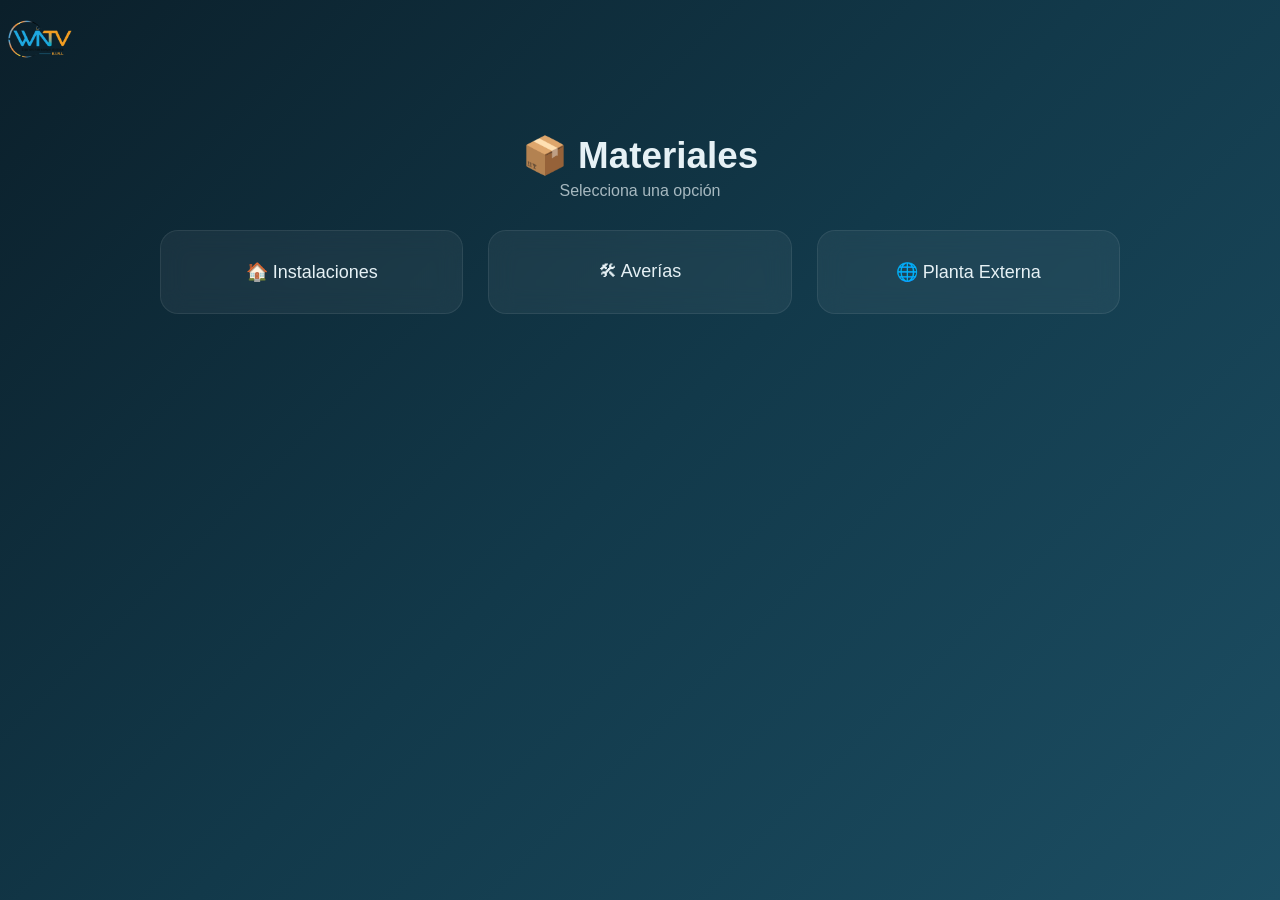
==== index.html @ d48928cf "Update index.html" ====
<!DOCTYPE html>
<html lang="es">
<head>
    <meta charset="UTF-8">
    <meta name="viewport" content="width=device-width, initial-scale=1.0">
    <title>Materiales</title>

    <!-- CSS -->
    <link rel="stylesheet" href="css/style.css">
    <img src="img/logo.png" alt="Logo" class="logo">
</head>

<body>

<div class="container fade-in">
    <h1>📦 Materiales</h1>
    <p class="subtitle">Selecciona una opción</p>

    <div class="menu">
        <a href="instalaciones/instalaciones.html" class="card-btn">
            🏠 Instalaciones
        </a>

        <a href="averias/averias.html" class="card-btn">
            🛠 Averías
        </a>

        <a href="planta.html" class="card-btn">
            🌐 Planta Externa
        </a>
    </div>
</div>

<!-- JS (opcional aquí) -->
<script src="js/script.js"></script>

</body>
</html>
</html>
---- css/style.css ----
/* RESET */
* {
    margin: 0;
    padding: 0;
    box-sizing: border-box;
}

/* BODY */
body {
    font-family: 'Segoe UI', sans-serif;
    background: linear-gradient(135deg, #0b1f2a, #12394a, #1c4e63);
    color: #e6f1f5;
    min-height: 100vh;
}

/* HEADER / LOGO */
.header {
    text-align: center;
    margin-bottom: 20px;
}

.logo {
    width: 80px;
    margin-bottom: 10px;
}

/* CONTENEDOR */
.container {
    max-width: 1000px;
    margin: auto;
    padding: 40px 20px;
    text-align: center;
}

/* TITULOS */
h1 {
    font-size: 2.3rem;
    margin-bottom: 5px;
    font-weight: 600;
}

.subtitle {
    opacity: 0.7;
    margin-bottom: 30px;
}

/* MENU GRID */
.menu {
    display: grid;
    grid-template-columns: repeat(auto-fit, minmax(250px, 1fr));
    gap: 25px;
}

/* TARJETAS BOTÓN */
.card-btn {
    padding: 30px 20px;
    border-radius: 18px;
    background: rgba(255,255,255,0.05);
    text-decoration: none;
    color: #e6f1f5;
    font-size: 18px;
    font-weight: 500;
    backdrop-filter: blur(12px);
    border: 1px solid rgba(255,255,255,0.08);
    transition: all 0.3s ease;
}

/* EFECTO HOVER */
.card-btn:hover {
    transform: translateY(-6px);
    box-shadow: 0 10px 25px rgba(0,0,0,0.3);
}

/* COLORES POR SECCIÓN */
.instalaciones {
    background: linear-gradient(135deg, #0072ff, #00c6ff);
}

.averias {
    background: linear-gradient(135deg, #ff6a00, #ff3d00);
}

.planta {
    background: linear-gradient(135deg, #00c9a7, #00ff9d);
}

/* FORM */
form {
    display: grid;
    gap: 12px;
    margin-top: 20px;
}

/* INPUTS */
input {
    padding: 12px;
    border-radius: 10px;
    border: none;
    outline: none;
}

/* BOTONES */
button {
    padding: 12px;
    border-radius: 10px;
    border: none;
    background: linear-gradient(45deg, #00c6ff, #0072ff);
    color: white;
    cursor: pointer;
    transition: 0.3s;
}

button:hover {
    transform: scale(1.05);
}

/* HISTORIAL */
#historial {
    margin-top: 30px;
    display: grid;
    gap: 15px;
}

/* TARJETAS */
.card {
    background: rgba(255,255,255,0.08);
    padding: 15px;
    border-radius: 12px;
    text-align: left;
    border-left: 4px solid #00c6ff;
}

/* RESPONSIVE */
@media (max-width: 600px) {
    h1 {
        font-size: 1.8rem;
    }
}
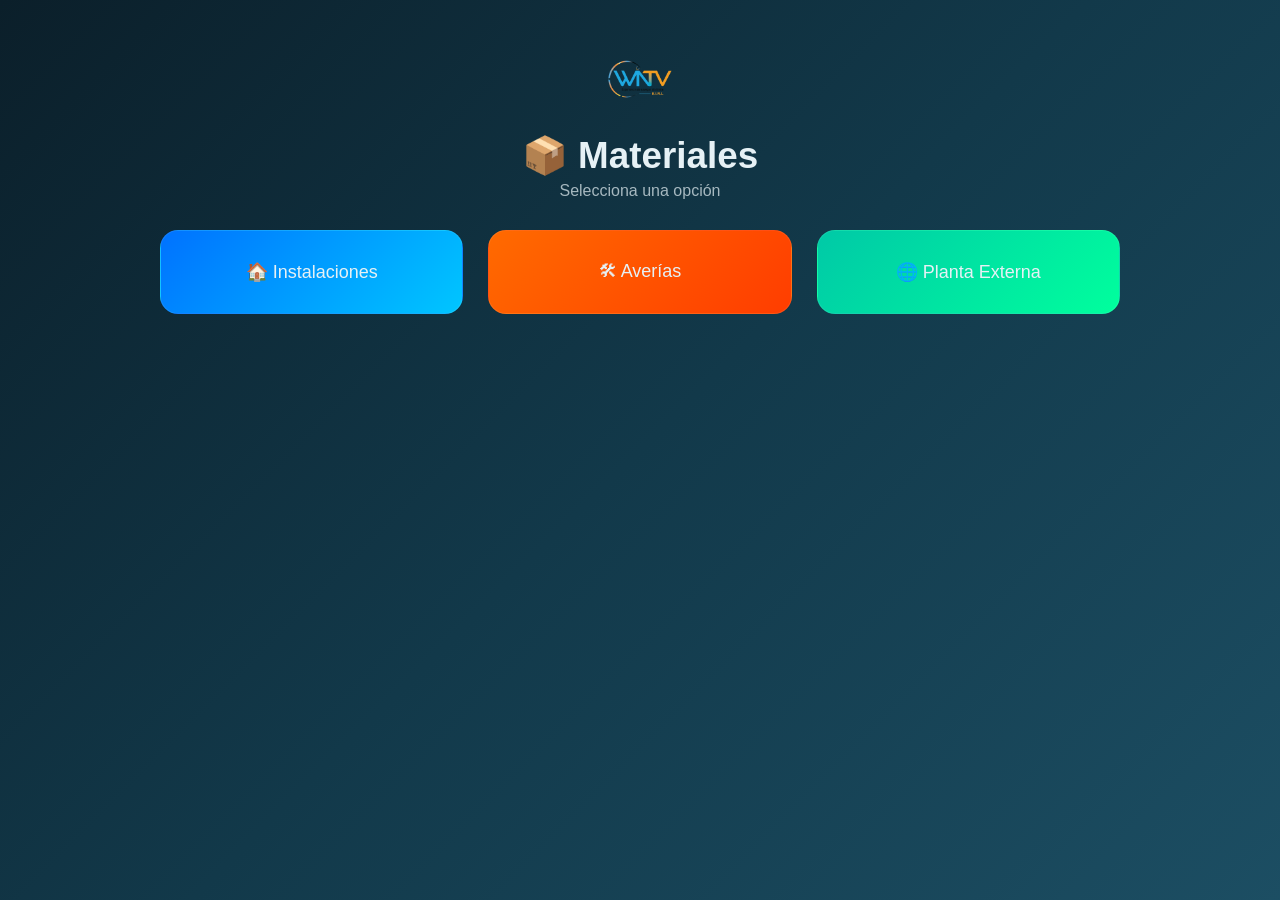
==== commit 04d1cee8: "Update index.html" ====
--- a/index.html
+++ b/index.html
@@ -7,33 +7,37 @@
 
     <!-- CSS -->
     <link rel="stylesheet" href="css/style.css">
-    <img src="img/logo.png" alt="Logo" class="logo">
 </head>
 
 <body>
 
 <div class="container fade-in">
-    <h1>📦 Materiales</h1>
-    <p class="subtitle">Selecciona una opción</p>
 
+    <!-- HEADER con LOGO -->
+    <div class="header">
+        <img src="img/logo.png" alt="Logo" class="logo">
+        <h1>📦 Materiales</h1>
+        <p class="subtitle">Selecciona una opción</p>
+    </div>
+
+    <!-- MENÚ -->
     <div class="menu">
-        <a href="instalaciones/instalaciones.html" class="card-btn">
+        <a href="instalaciones/instalaciones.html" class="card-btn instalaciones">
             🏠 Instalaciones
         </a>
 
-        <a href="averias/averias.html" class="card-btn">
+        <a href="averias/averias.html" class="card-btn averias">
             🛠 Averías
         </a>
 
-        <a href="planta.html" class="card-btn">
+        <a href="planta.html" class="card-btn planta">
             🌐 Planta Externa
         </a>
     </div>
 </div>
 
-<!-- JS (opcional aquí) -->
+<!-- JS -->
 <script src="js/script.js"></script>
 
 </body>
 </html>
-</html>
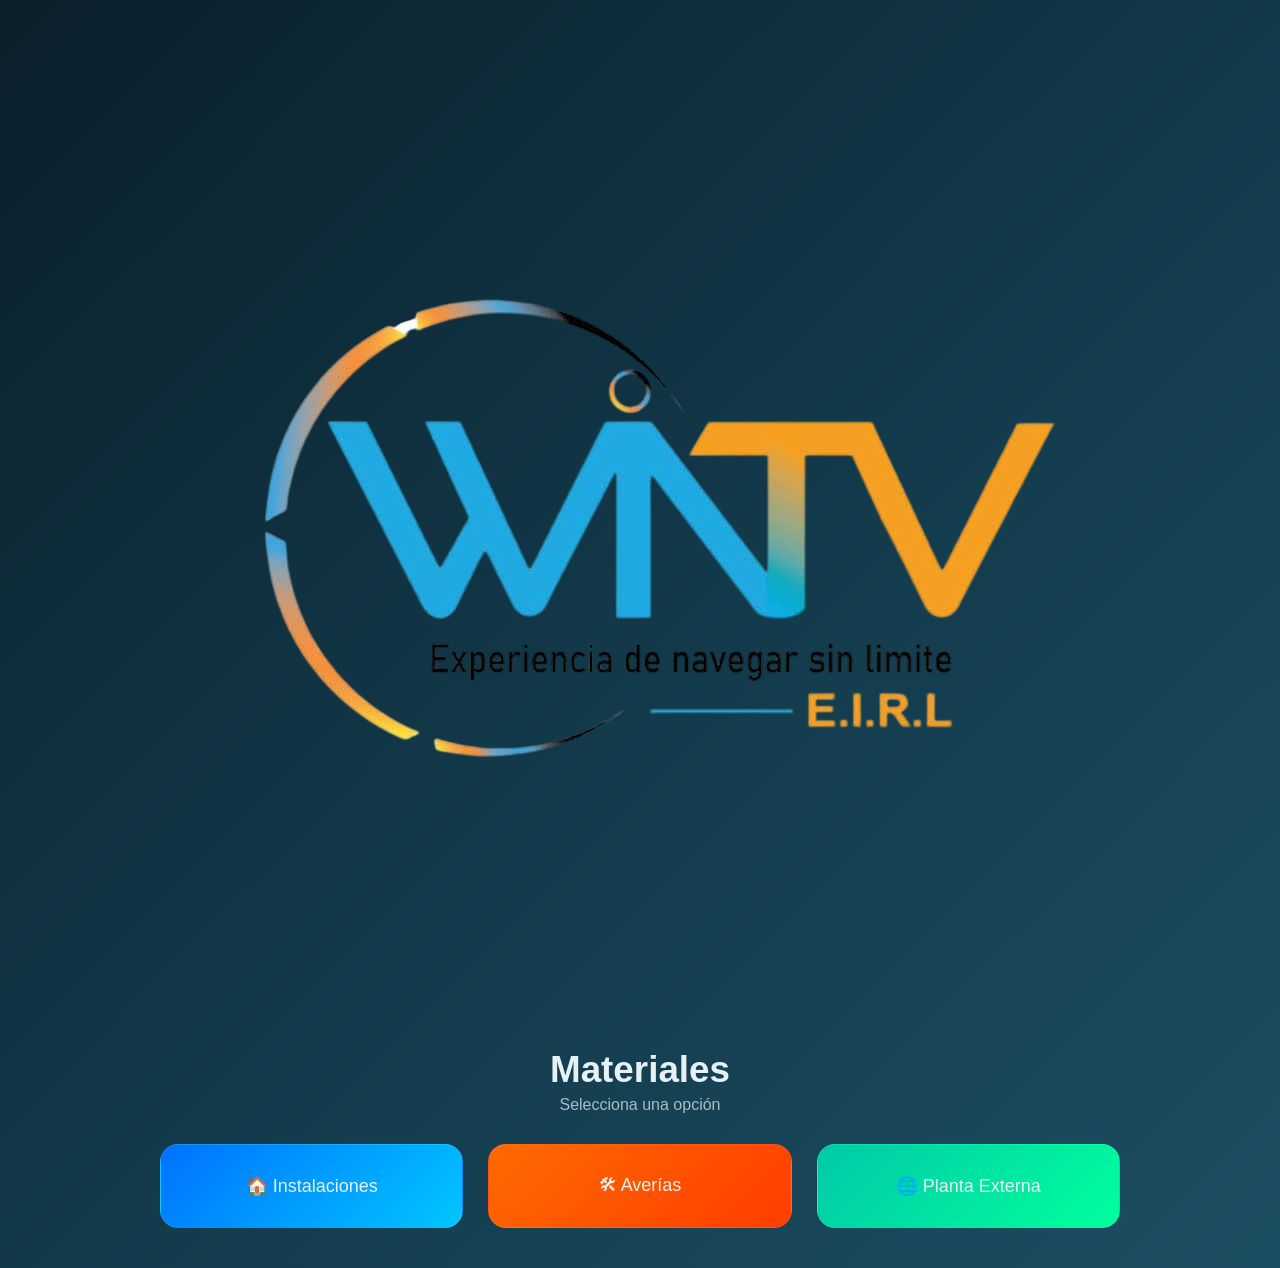
==== commit 440d90c0: "Update index.html" ====
--- a/index.html
+++ b/index.html
@@ -13,10 +13,12 @@
 
 <div class="container fade-in">
 
-    <!-- HEADER con LOGO -->
+    <!-- HEADER con LOGO inline -->
     <div class="header">
-        <img src="img/logo.png" alt="Logo" class="logo">
-        <h1>📦 Materiales</h1>
+        <h1 class="title-logo">
+            <img src="img/logo.png" alt="Logo" class="logo-inline">
+            Materiales
+        </h1>
         <p class="subtitle">Selecciona una opción</p>
     </div>
 
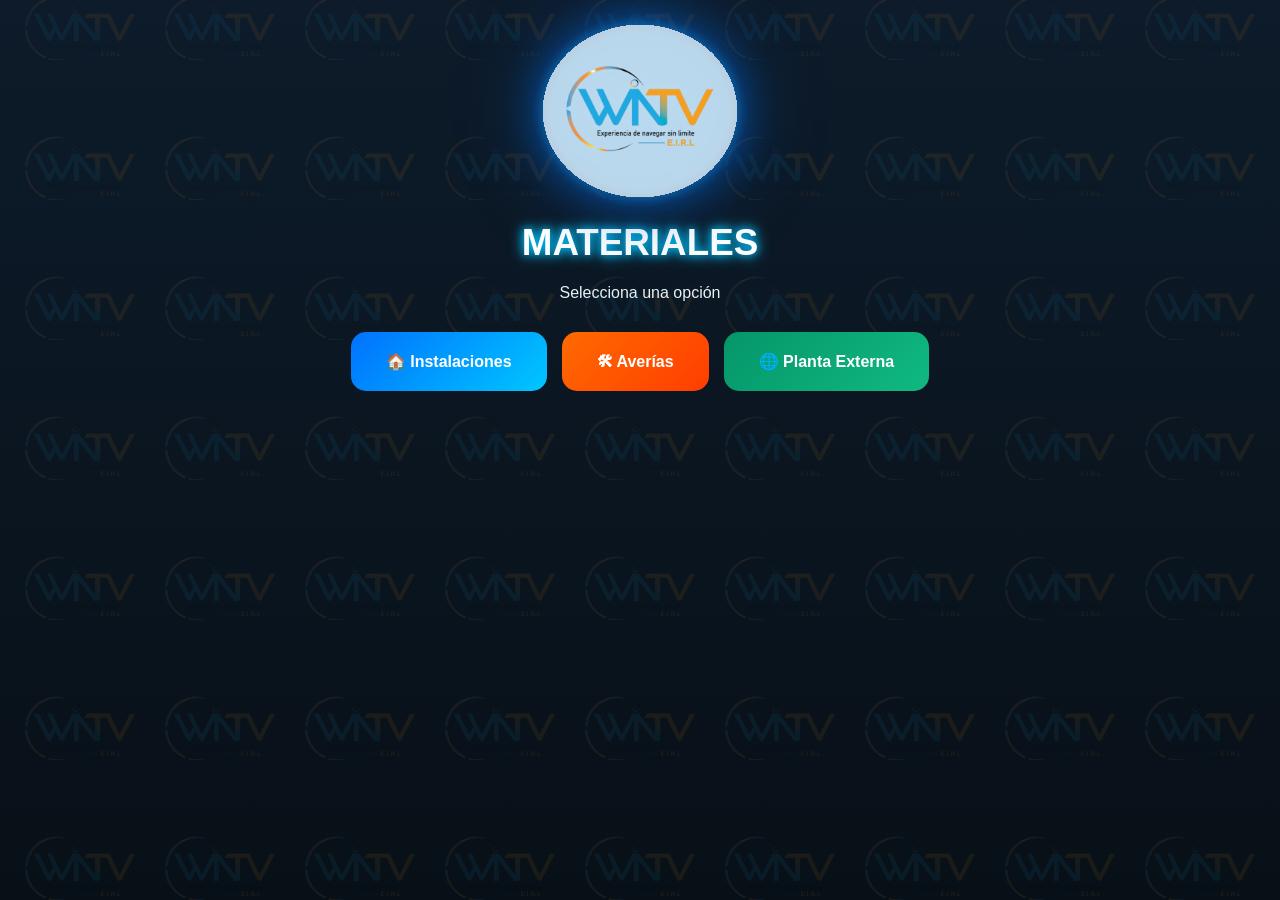
==== commit 95662be2: "Update index.html" ====
--- a/index.html
+++ b/index.html
@@ -16,7 +16,7 @@
     <!-- HEADER con LOGO inline -->
     <div class="header">
         <h1 class="title-logo">
-            <img src="img/logo.png" alt="Logo" class="logo-inline">
+            <img src="img/logo.png" alt="Logo" class="logo-inline" width="250px">
             Materiales
         </h1>
         <p class="subtitle">Selecciona una opción</p>
--- a/css/style.css
+++ b/css/style.css
@@ -1,138 +1,247 @@
-/* RESET */
-* {
-    margin: 0;
-    padding: 0;
-    box-sizing: border-box;
-}
-
-/* BODY */
+/* RESET Y FONDO GLOBAL */
+* { margin: 0; padding: 0; box-sizing: border-box; }
+
 body {
     font-family: 'Segoe UI', sans-serif;
-    background: linear-gradient(135deg, #0b1f2a, #12394a, #1c4e63);
     color: #e6f1f5;
     min-height: 100vh;
-}
-
-/* HEADER / LOGO */
+    position: relative;
+    overflow-x: hidden;
+    /* FONDO PLANTA EXTERNA (AZUL PROFUNDO A NEGRO MATE) */
+    background: linear-gradient(180deg, #0d1b2a 0%, #081017 100%); 
+}
+
+/* Marca de Agua Sutil */
+body::after {
+    content: "";
+    position: fixed;
+    top: 0; left: 0; width: 100%; height: 100%;
+    z-index: -1;
+    background-image: url('../img/logo.png');
+    background-repeat: repeat;
+    background-position: center;
+    background-size: 140px;
+    opacity: 0.08; 
+    pointer-events: none;
+}
+
+
+.logo-inline {
+    display: flex;
+    justify-content: center;
+    align-items: center;
+
+    background: radial-gradient(ellipse at center, rgba(255, 255, 255, 0.72) 55%, transparent 40%);
+    border-radius: 50%;
+    padding: 18px 32px;
+
+    filter: drop-shadow(0 0 6px rgba(9, 133, 204, 0.986))
+            drop-shadow(0 0 18px rgba(6, 104, 231, 0.5))
+            drop-shadow(0 0 35px rgba(6, 88, 182, 0.712));
+
+    transition: transform 0.3s ease, filter 0.3s ease;
+}
+
+
+.logo-inline:hover {
+    transform: scale(1.03);
+    filter: drop-shadow(0 0 10px rgba(255, 255, 255, 0.705))
+            drop-shadow(0 0 24px rgba(243, 207, 4, 0.89))
+            drop-shadow(0 0 50px rgba(255, 217, 0, 0.692));
+}
+
+.title-logo {
+    display: flex;
+    flex-direction: column;
+    align-items: center;
+    margin-bottom: 20px;
+}
+
+
+
+
+.logo-principal:hover {
+    transform: scale(1.03);
+    filter: drop-shadow(0 0 10px rgba(255, 255, 255, 0.705))
+            drop-shadow(0 0 24px rgba(243, 207, 4, 0.89))
+            drop-shadow(0 0 50px rgba(255, 217, 0, 0.692));
+}
+
+
+.logo-principal {
+    display: flex;
+    justify-content: center;
+    align-items: center;
+
+    background: radial-gradient(ellipse at center, rgba(255, 255, 255, 0.72) 55%, transparent 40%);
+    border-radius: 50%;
+    padding: 18px 32px;
+
+    filter: drop-shadow(0 0 6px rgba(9, 133, 204, 0.986))
+            drop-shadow(0 0 18px rgba(6, 104, 231, 0.5))
+            drop-shadow(0 0 35px rgba(6, 88, 182, 0.712));
+
+    transition: transform 0.3s ease, filter 0.3s ease;
+}
+
 .header {
+    display: flex;
+    flex-direction: column;
+    align-items: center;
+    margin-bottom: 20px;
+}
+
+
+
+
+.header { text-align: center; }
+
+/* TÍTULOS CON EFECTO NEÓN */
+h1 {
+    font-size: 2.3rem;
+    text-transform: uppercase;
+    color: #fff;
+    text-shadow: 0 0 8px #00c6ff, 0 0 15px #00c6ff;
+    margin-bottom: 25px;
+}
+
+/* MENÚ DE TARJETAS (PÁGINA PRINCIPAL) */
+.menu {
+    display: flex;
+    gap: 15px;
+    justify-content: center;
+    flex-wrap: wrap;
+    margin: 30px 0;
+}
+
+.card-btn {
+    padding: 20px 35px;
+    border-radius: 15px;
+    text-decoration: none;
+    color: white;
+    font-weight: 600;
+    transition: 0.3s;
+    display: flex;
+    align-items: center;
+    gap: 10px;
+}
+
+.instalaciones { background: linear-gradient(135deg, #0072ff, #00c6ff); }
+.averias { background: linear-gradient(135deg, #ff6a00, #ff3d00); }
+.planta { background: linear-gradient(135deg, #059669, #10b981); }
+
+.card-btn:hover {
+    transform: translateY(-5px);
+    box-shadow: 0 5px 20px rgba(0, 198, 255, 0.3);
+}
+
+/* FORMULARIO PLANTA EXTERNA */
+.form-container {
+    background: rgba(255, 255, 255, 0.06);
+    padding: 25px;
+    border-radius: 20px;
+    border: 1px solid rgba(0, 198, 255, 0.3);
+    backdrop-filter: blur(10px);
+    max-width: 700px;
+    margin: 0 auto 30px auto;
+}
+
+.form-grid {
+    display: grid;
+    grid-template-columns: 180px 1fr;
+    gap: 15px;
+    align-items: center;
+    text-align: left;
+}
+
+label { color: #00c6ff; font-weight: 600; }
+
+input[type="text"], input[type="number"] {
+    width: 100%;
+    padding: 10px;
+    border-radius: 8px;
+    border: 1px solid rgba(255,255,255,0.2);
+    background: rgba(0,0,0,0.3);
+    color: #fff;
+    outline: none;
+}
+
+input:focus { border-color: #00c6ff; }
+
+/* CHECKBOXES ALINEADOS A LA IZQUIERDA */
+.checkbox-group {
+    display: flex;
+    justify-content: flex-start;
+}
+
+input[type="checkbox"] {
+    width: 22px;
+    height: 22px;
+    cursor: pointer;
+    accent-color: #00c6ff;
+}
+
+/* BOTÓN GUARDAR NEÓN */
+.btn-guardar {
+    grid-column: 1 / span 2;
+    padding: 15px;
+    background: linear-gradient(45deg, #0072ff, #00c6ff);
+    border: none;
+    border-radius: 12px;
+    color: white;
+    font-weight: bold;
+    cursor: pointer;
+    transition: 0.3s;
+    font-size: 1rem;
+}
+
+.btn-guardar:hover {
+    transform: scale(1.02);
+    box-shadow: 0 0 15px rgba(0, 198, 255, 0.5);
+}
+
+/* BOTONES DE ACCIÓN */
+.action-buttons {
+    display: flex;
+    gap: 15px;
+    justify-content: center;
+    margin-bottom: 30px;
+}
+
+.btn-excel { background: #28a745; color: white; padding: 10px 20px; border-radius: 8px; border: none; cursor: pointer; font-weight: 600; }
+.btn-back { background: #4b6cb7; color: white; padding: 10px 20px; border-radius: 8px; border: none; cursor: pointer; font-weight: 600; }
+
+/* --- SECCIÓN DE HISTORIAL CENTRADA --- */
+.history-section {
+    display: flex;
+    flex-direction: column;
+    align-items: center; /* Centra el título y el contenedor de registros */
+    width: 100%;
+    margin-top: 20px;
+}
+
+.history-section h2 {
     text-align: center;
     margin-bottom: 20px;
-}
-
-.logo {
-    width: 80px;
-    margin-bottom: 10px;
-}
-
-/* CONTENEDOR */
-.container {
-    max-width: 1000px;
-    margin: auto;
-    padding: 40px 20px;
-    text-align: center;
-}
-
-/* TITULOS */
-h1 {
-    font-size: 2.3rem;
-    margin-bottom: 5px;
-    font-weight: 600;
-}
-
-.subtitle {
-    opacity: 0.7;
-    margin-bottom: 30px;
-}
-
-/* MENU GRID */
-.menu {
-    display: grid;
-    grid-template-columns: repeat(auto-fit, minmax(250px, 1fr));
-    gap: 25px;
-}
-
-/* TARJETAS BOTÓN */
-.card-btn {
-    padding: 30px 20px;
-    border-radius: 18px;
-    background: rgba(255,255,255,0.05);
-    text-decoration: none;
-    color: #e6f1f5;
-    font-size: 18px;
-    font-weight: 500;
-    backdrop-filter: blur(12px);
-    border: 1px solid rgba(255,255,255,0.08);
-    transition: all 0.3s ease;
-}
-
-/* EFECTO HOVER */
-.card-btn:hover {
-    transform: translateY(-6px);
-    box-shadow: 0 10px 25px rgba(0,0,0,0.3);
-}
-
-/* COLORES POR SECCIÓN */
-.instalaciones {
-    background: linear-gradient(135deg, #0072ff, #00c6ff);
-}
-
-.averias {
-    background: linear-gradient(135deg, #ff6a00, #ff3d00);
-}
-
-.planta {
-    background: linear-gradient(135deg, #00c9a7, #00ff9d);
-}
-
-/* FORM */
-form {
-    display: grid;
-    gap: 12px;
-    margin-top: 20px;
-}
-
-/* INPUTS */
-input {
-    padding: 12px;
-    border-radius: 10px;
-    border: none;
-    outline: none;
-}
-
-/* BOTONES */
-button {
-    padding: 12px;
-    border-radius: 10px;
-    border: none;
-    background: linear-gradient(45deg, #00c6ff, #0072ff);
-    color: white;
-    cursor: pointer;
-    transition: 0.3s;
-}
-
-button:hover {
-    transform: scale(1.05);
-}
-
-/* HISTORIAL */
+    color: #fff;
+    text-shadow: 0 0 10px rgba(0, 198, 255, 0.4);
+}
+
 #historial {
-    margin-top: 30px;
-    display: grid;
-    gap: 15px;
-}
-
-/* TARJETAS */
+    width: 100%;
+    display: flex;
+    flex-direction: column;
+    align-items: center; /* Centra cada card individualmente */
+}
+
 .card {
-    background: rgba(255,255,255,0.08);
+    background: rgba(255, 255, 255, 0.05);
     padding: 15px;
     border-radius: 12px;
-    text-align: left;
-    border-left: 4px solid #00c6ff;
-}
-
-/* RESPONSIVE */
-@media (max-width: 600px) {
-    h1 {
-        font-size: 1.8rem;
-    }
-}
+    border-left: 5px solid #00c6ff;
+    text-align: left; /* El contenido interno sigue a la izquierda */
+    margin: 0 auto 15px auto; /* Centra la tarjeta horizontalmente */
+    max-width: 700px;
+    width: 90%;
+    backdrop-filter: blur(5px);
+}
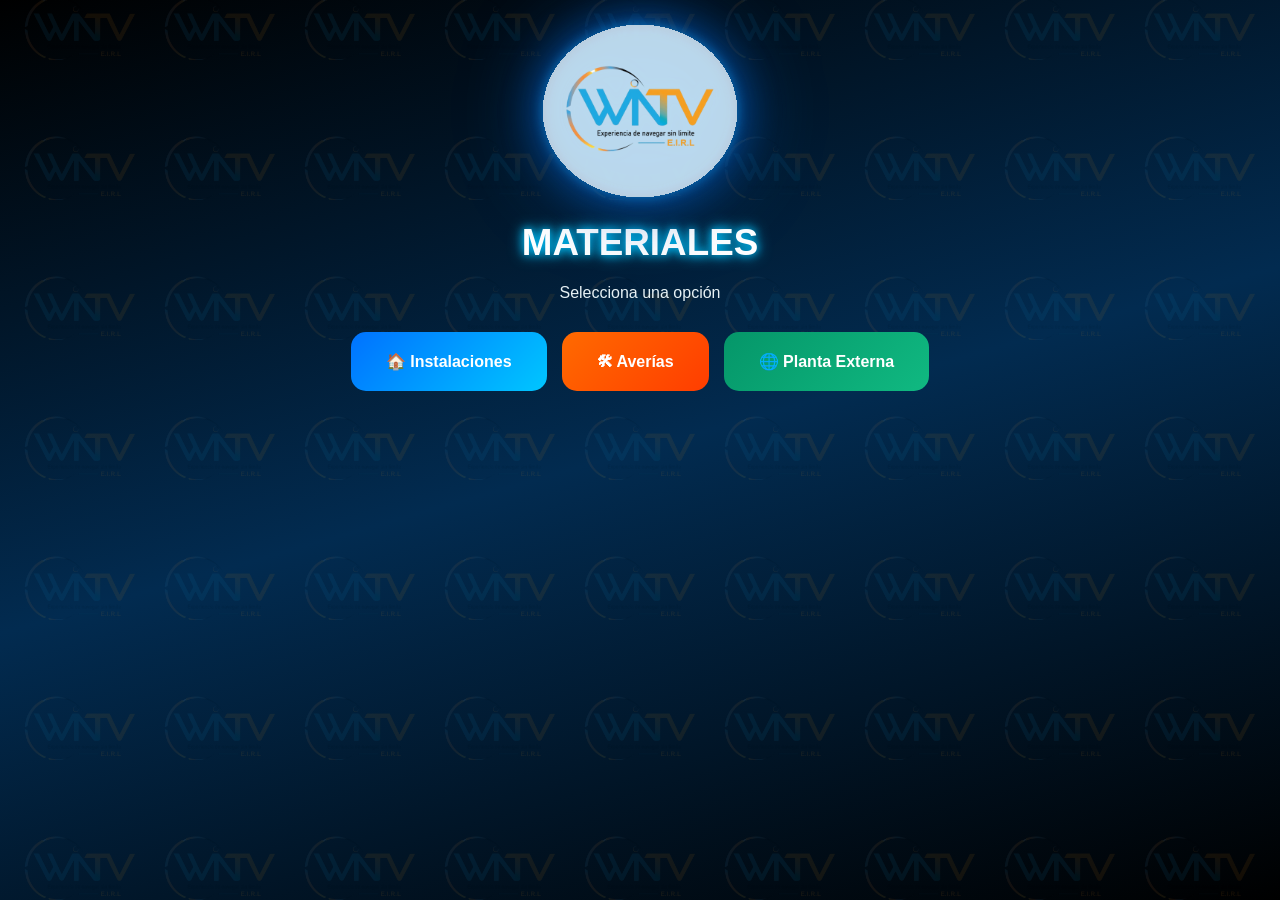
==== commit e2069c57: "oculte el grafico" ====
--- a/index.html
+++ b/index.html
@@ -31,7 +31,7 @@
         <a href="averias/averias.html" class="card-btn averias">
             🛠 Averías
         </a>
-
+           
         <a href="planta.html" class="card-btn planta">
             🌐 Planta Externa
         </a>
--- a/css/style.css
+++ b/css/style.css
@@ -8,7 +8,7 @@
     position: relative;
     overflow-x: hidden;
     /* FONDO PLANTA EXTERNA (AZUL PROFUNDO A NEGRO MATE) */
-    background: linear-gradient(180deg, #0d1b2a 0%, #081017 100%); 
+    background: linear-gradient(344deg, #000000, #022b50, #000000);
 }
 
 /* Marca de Agua Sutil */
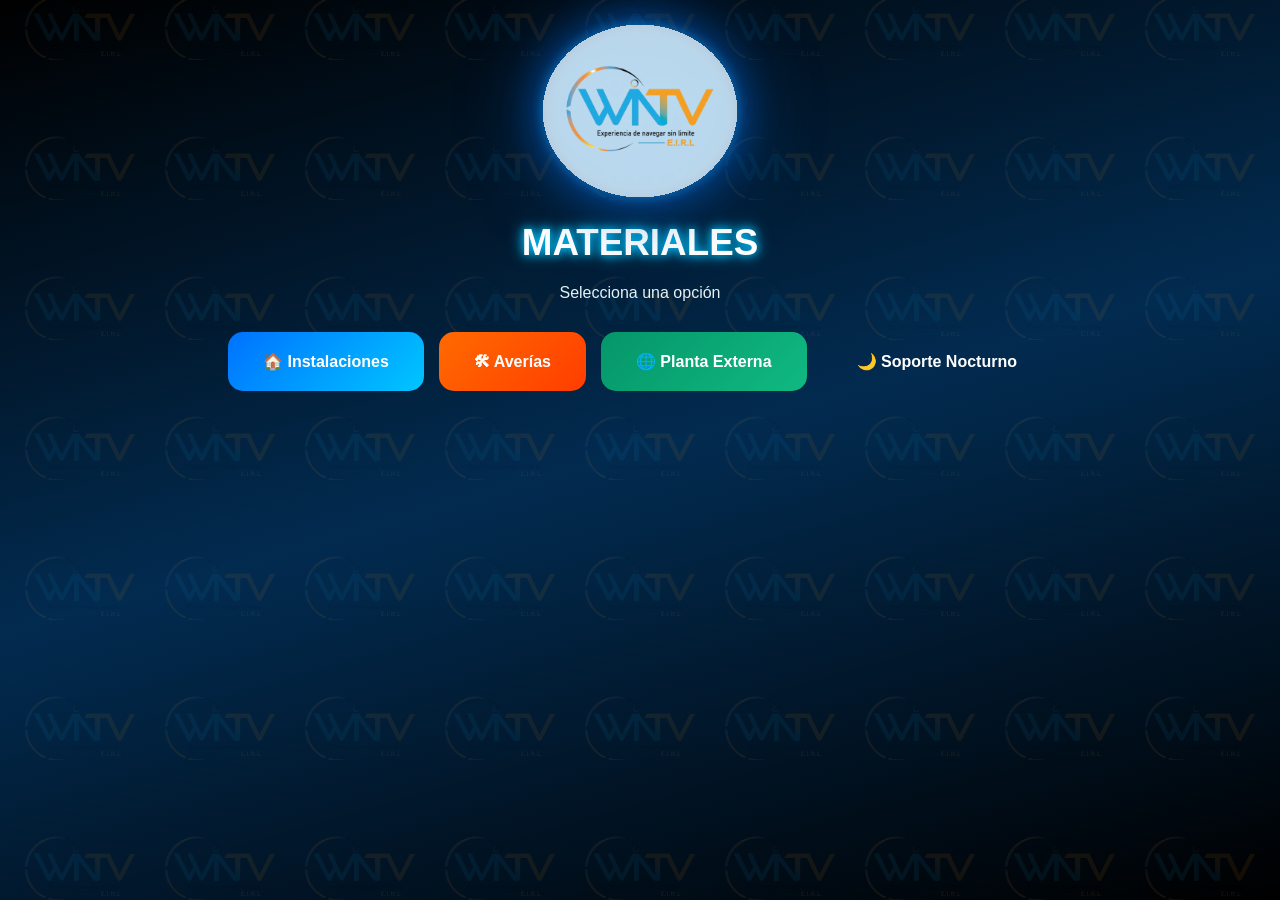
==== commit 68fde33c: "Update index.html" ====
--- a/index.html
+++ b/index.html
@@ -35,6 +35,10 @@
         <a href="planta.html" class="card-btn planta">
             🌐 Planta Externa
         </a>
+        
+        <a href="soporte_nocturno.html" class="card-btn soporte-nocturno">
+    🌙 Soporte Nocturno
+</a>
     </div>
 </div>
 
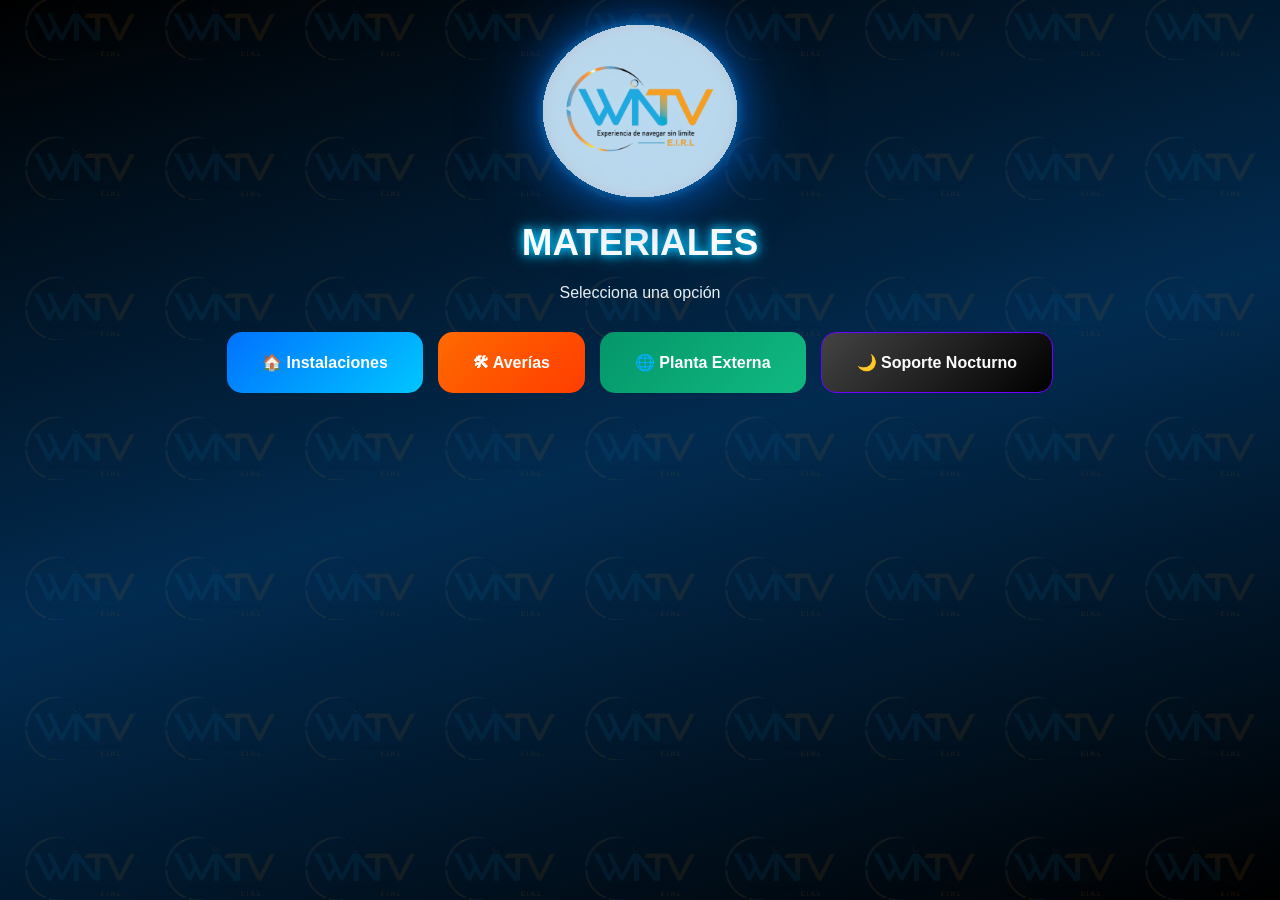
==== commit 029d6e04: "Update index.html" ====
--- a/index.html
+++ b/index.html
@@ -36,7 +36,7 @@
             🌐 Planta Externa
         </a>
         
-        <a href="soporte_nocturno.html" class="card-btn soporte-nocturno">
+     <a href="ATENCION NOCTURNO/soporte_nocturno.html" class="card-btn soporte-nocturno">
     🌙 Soporte Nocturno
 </a>
     </div>
--- a/css/style.css
+++ b/css/style.css
@@ -245,3 +245,4 @@
     width: 90%;
     backdrop-filter: blur(5px);
 }
+.soporte-nocturno { background: linear-gradient(135deg, #434343 0%, #000000 100%); border: 1px solid #7000ff; }
